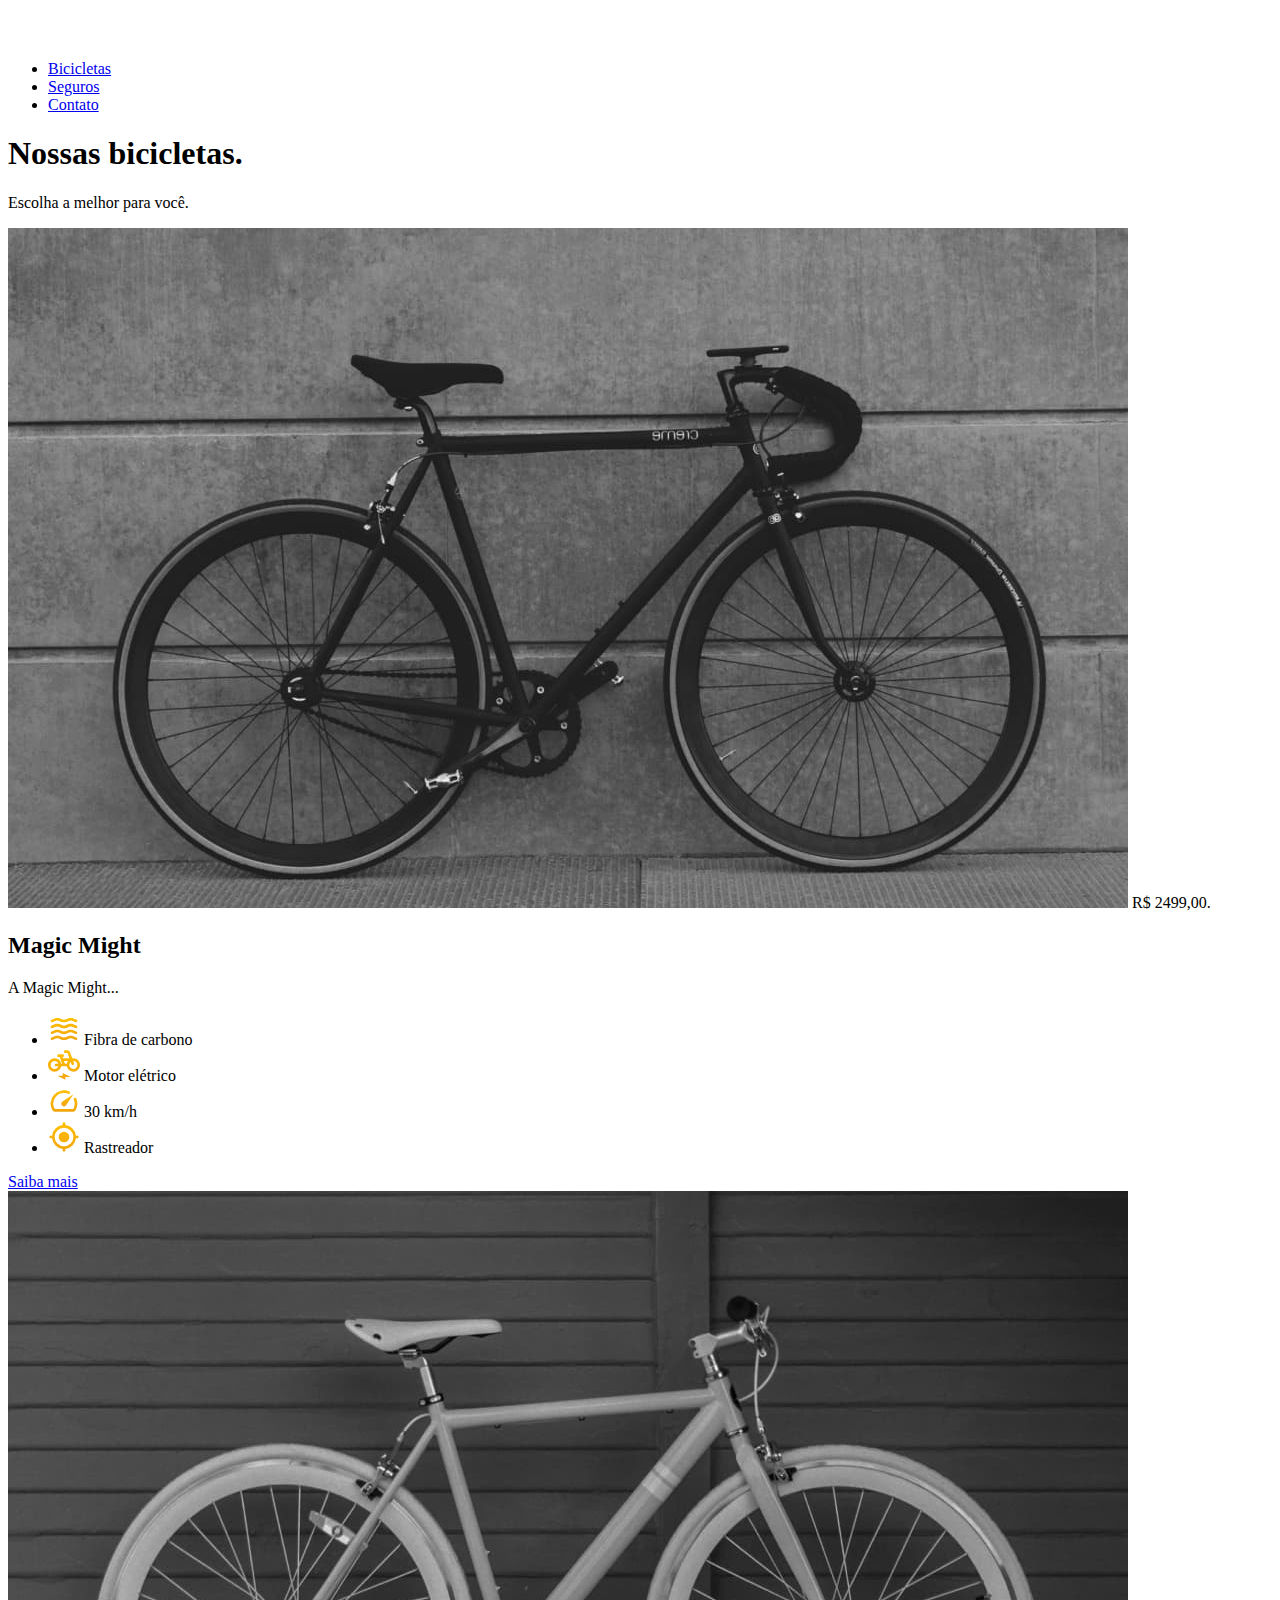
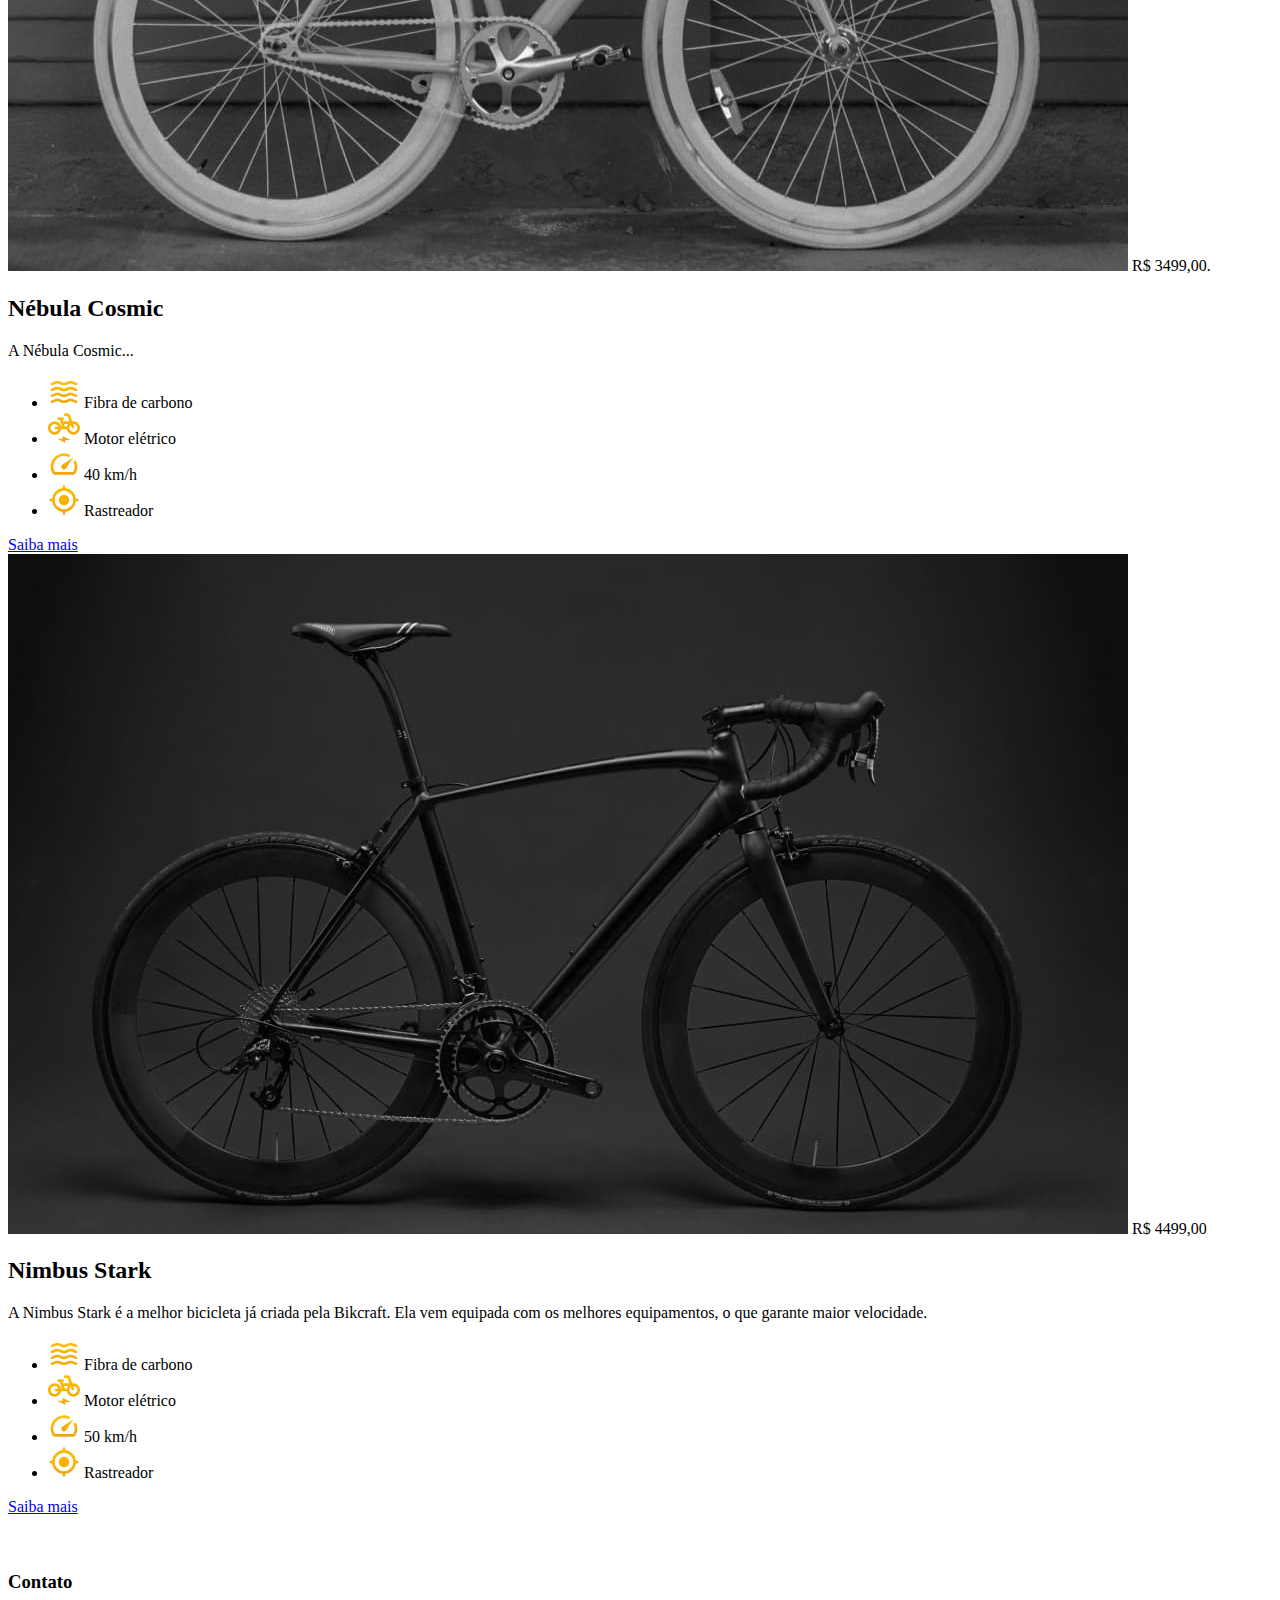
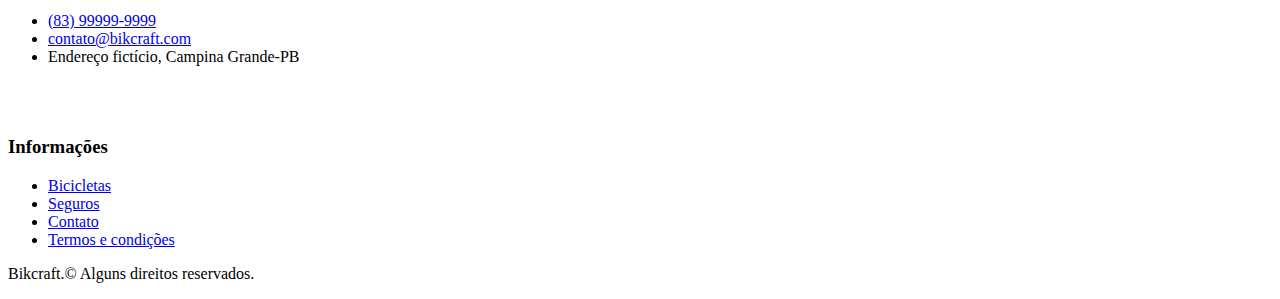
==== bicicletas.html @ a7e2f5ad "finished html and css" ====
<!DOCTYPE html>
<html lang="en">

<head>
  <meta charset="UTF-8">
  <meta name="viewport" content="Termos e condições">
  <title> Bicicletas - Bikcraft</title>
  <link rel="preload" href="./css/style.css" as="style">
  <link rel="preconnect" href="https://fonts.googleapis.com">
  <link rel="preconnect" href="https://fonts.gstatic.com" crossorigin>
  <link href="https://fonts.googleapis.com/css2?family=Fira+Sans&family=Poppins:wght@400;600&display=swap" rel="stylesheet">
  <link rel="preconnect" href="https://fonts.googleapis.com">
  <link rel="preconnect" href="https://fonts.gstatic.com" crossorigin>
  <link href="https://fonts.googleapis.com/css2?family=Fira+Sans&family=Poppins:wght@400;600&family=Roboto:wght@400;700&display=swap" rel="stylesheet">

  <link rel="preconnect" href="https://fonts.googleapis.com">
  <link rel="preconnect" href="https://fonts.gstatic.com" crossorigin>
  <link href="https://fonts.googleapis.com/css2?family=Fira+Sans&family=Merriweather:ital,wght@1,900&family=Poppins:wght@400;600&family=Roboto:wght@400;700&display=swap" rel="stylesheet">
</head>

<body>
  <header class="header-bg">
    <div class="header">
      <a href="./"><img src="./img/bikcraft.svg" alt="Bikcraft"></a>
      <nav aria-label="primária">
        <ul class="header-menu">
          <li><a href="./bicicletas.html">Bicicletas</a></li>
          <li><a href="./seguros.html"> Seguros</a></li>
          <li><a href="./contato.html"> Contato</a></li>
        </ul>
      </nav>
    </div>
  </header>
  <main class="titulo-bg">
    <div class="titulo">
      <h1> Nossas bicicletas<span>.</span> </h1>
      <p class="subtitulo-bicicletas"> Escolha a melhor para você.</p>
    </div>
  </main>
  <div class="bicicletas-bg">
    <div class="bicicletas-conteudo">
      <div class="bicicletas-imagem">
        <img src="./img/bicicletas/magic.jpg" alt="magic might">
        <span> R$ 2499,00. </span>
      </div>
      <div class="bicicletas-descricao">
        <h2> Magic Might</h2>
        <p> A Magic Might... </p>
        <ul>
          <li>
            <img src="./img/icones/carbono.svg">
            Fibra de carbono
          </li>
          <li>
            <img src="./img/icones/eletrica.svg">
            Motor elétrico
          </li>
          <li>
            <img src="./img/icones/velocidade.svg">
            30 km/h
          </li>
          <li>
            <img src="./img/icones/rastreador.svg">
            Rastreador
          </li>
        </ul>
        <a class="botao" href="./bicicletas/magic.html"> Saiba mais </a>
      </div>
    </div>
    <div class="bicicletas-conteudo">
      <div class="bicicletas-imagem">
        <img src="./img/bicicletas/nebula.jpg" alt="nebula">
        <span> R$ 3499,00.</span>
      </div>
      <div class="bicicletas-descricao">
        <h2> Nébula Cosmic</h2>
        <p> A Nébula Cosmic... </p>
        <ul>
          <li>
            <img src="./img/icones/carbono.svg">
            Fibra de carbono
          </li>
          <li>
            <img src="./img/icones/eletrica.svg">
            Motor elétrico
          </li>
          <li>
            <img src="./img/icones/velocidade.svg">
            40 km/h
          </li>
          <li>
            <img src="./img/icones/rastreador.svg">
            Rastreador
          </li>
        </ul>
        <a class="botao" href="./bicicletas/nebula.html"> Saiba mais </a>
      </div>
    </div>
    <div class="bicicletas-conteudo">
      <div class="bicicletas-imagem">
        <img src="./img/bicicletas/nimbus.jpg" alt="nimbus">
        <span> R$ 4499,00</span>
      </div>
      <div class="bicicletas-descricao">
        <h2> Nimbus Stark</h2>
        <p> A Nimbus Stark é a melhor bicicleta já criada pela Bikcraft. Ela vem equipada com os melhores equipamentos, o que garante maior velocidade. </p>
        <ul>
          <li>
            <img src="./img/icones/carbono.svg">
            Fibra de carbono
          </li>
          <li>
            <img src="./img/icones/eletrica.svg">
            Motor elétrico
          </li>
          <li>
            <img src="./img/icones/velocidade.svg">
            50 km/h
          </li>
          <li>
            <img src="./img/icones/rastreador.svg">
            Rastreador
          </li>
        </ul>
        <a class="botao" href="./bicicletas/nimbus.html"> Saiba mais </a>
      </div>
    </div>

  </div>
  </div>
  </div>
  </div>
  <footer class="footer-bg">
    <div class="footer">
      <img src="./img/bikcraft.svg">
      <div class="footer-contato">
        <h3> Contato </h3>
        <ul>
          <li> <a href="tel:+5583999999999"> (83) 99999-9999 </a></li>
          <li> <a href="mailto:contato@bikcraft.com"> contato@bikcraft.com </a></li>
          <li> Endereço fictício, Campina Grande-PB</li>
        </ul>
        <div class="footer-redes">
          <a href="./"><img src="./img/redes/instagram.svg"></a>
          <a href="./"><img src="./img/redes/facebook.svg"></a>
          <a href="./"><img src="./img/redes/youtube.svg"></a>
        </div>
      </div>
      <div class="footer-informacoes">
        <h3> Informações </h3>
        <nav>
          <ul>
            <li><a href="./bicicletas.html">Bicicletas</a></li>
            <li><a href="./seguros.html"> Seguros</a></li>
            <li><a href="./contato.html"> Contato</a></li>
            <li><a href="./termos.html"> Termos e condições</a></li>
          </ul>
        </nav>
      </div>
      <div class="footer-copy">
        <p> Bikcraft.© Alguns direitos reservados.</p>
      </div>
    </div>
  </footer>
</body>
---- css/style.css ----
@import url('./header.css');
@import url('./global.css');
@import url('./introducao.css');
@import url('./componentes.css');
@import url('./bicicletas.css');
@import url('./tecnologia.css');
@import url('./parceiros.css');
@import url('./depoimento.css');
@import url('./seguros.css');
@import url('./footer.css');
@import url('./termos.css');
@import url('./bicicletas-pagina.css');
@import url('./nimbus.css');
@import url('./contato.css');
@import url('./orcamento.css');


@media (max-width: 1200px) {
.introdução h1 {
  font-size: 48px;
}
.introdução p {
  font-size: 18px;
}
}

@media (max-width: 800px) {
  .introdução {
    grid-template-columns: 1fr;
    gap: 32px;
  }
  .introdução h1 {
    font-size: 32px;
    margin-bottom: 16px;
  }
  .header-menu {
    gap: 20px;
  }
  .header-menu a {
    background-color: #111111;
    padding: 12px;
    border-radius: 4px;
  }
  .header-menu a:hover {
    background-color: #2e2e2e;
  }
  .introdução-bg {
    background:#111111;
    padding-top: 40px;
  }
}

@media (max-width: 400px) {
  .header-menu {
    gap: 12px;
  }
  .header-menu a {
    background-color: #111111;
    font-size: 14px;
    padding: 8px;
    border-radius: 4px;
  }
}
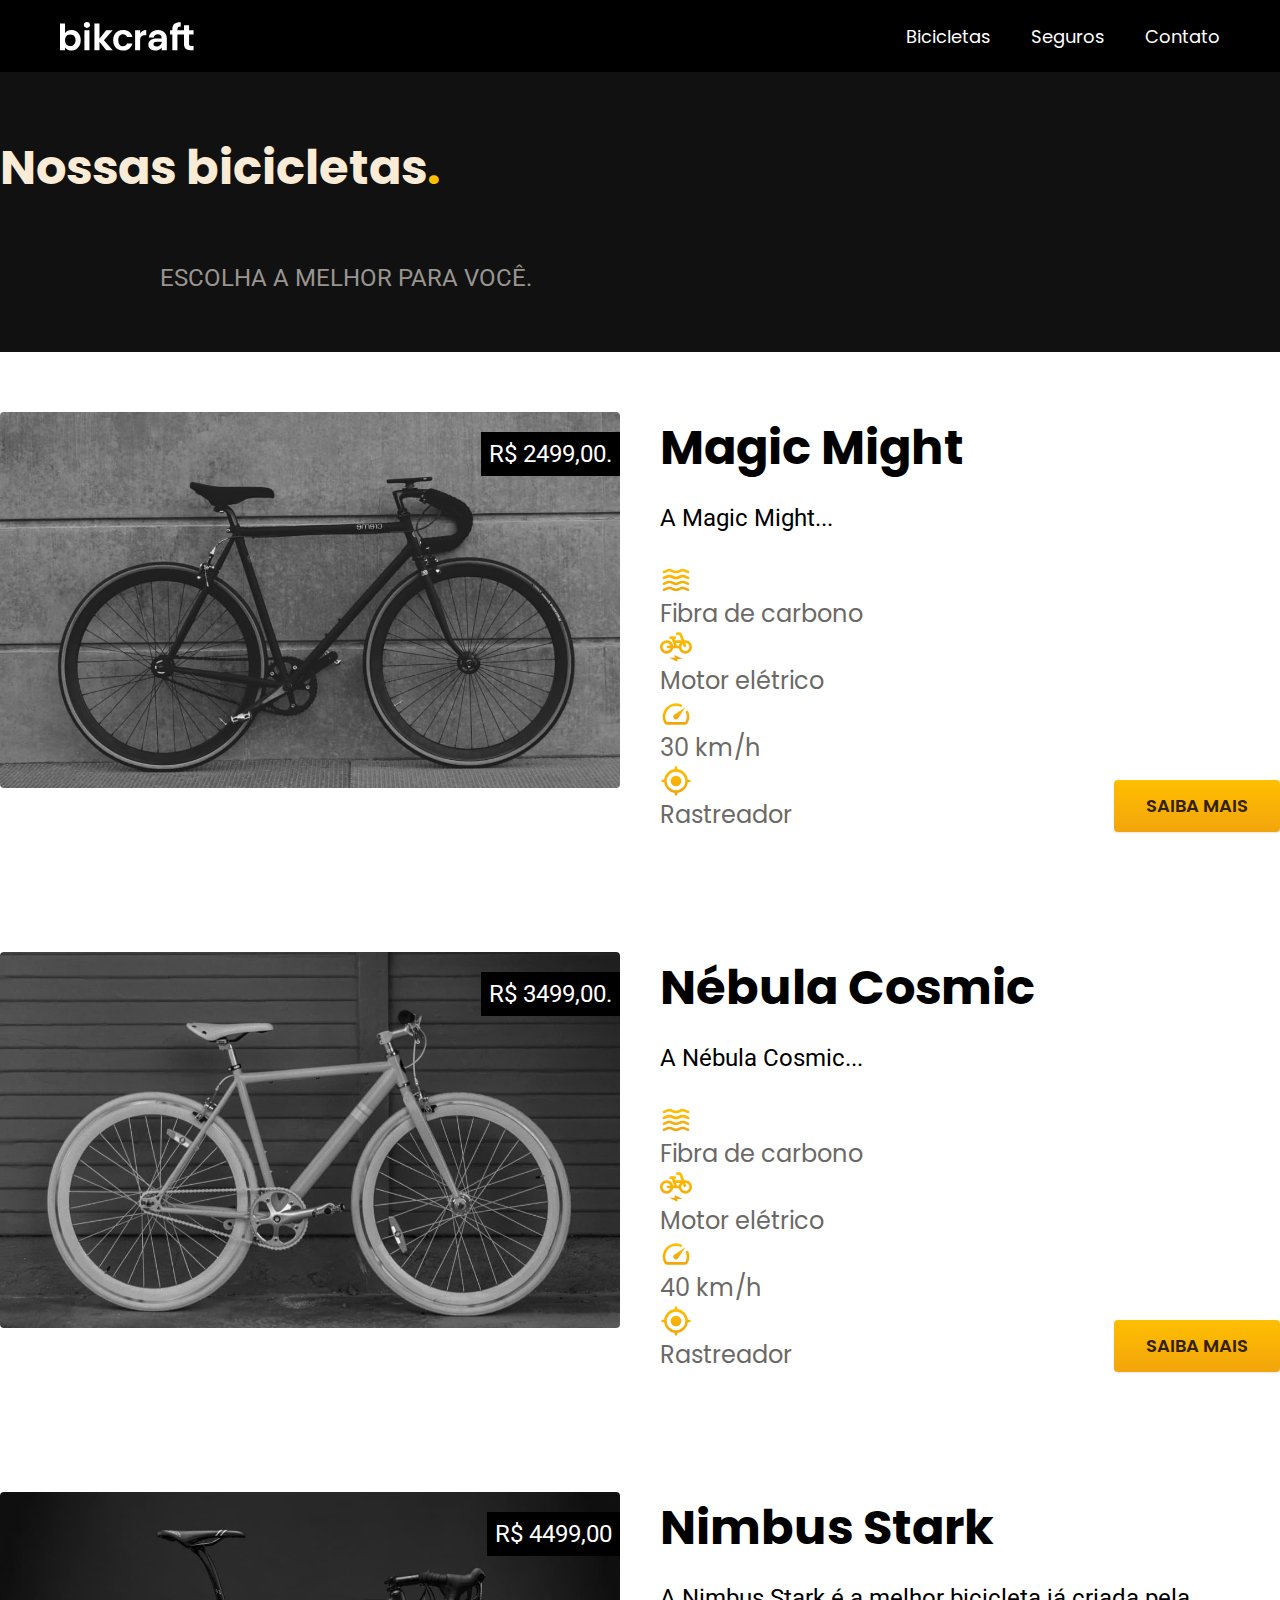
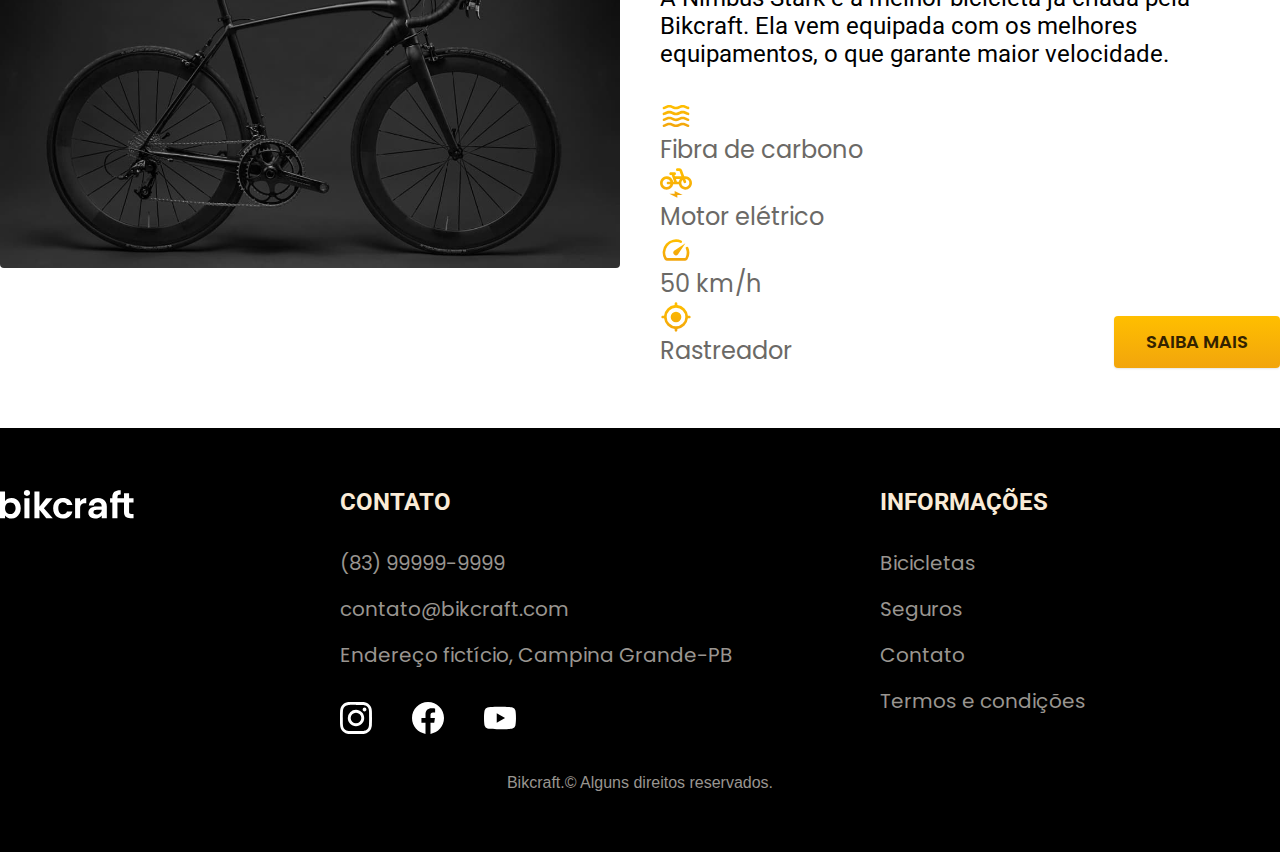
==== commit 8cb16808: "fixed stylesheet import" ====
--- a/bicicletas.html
+++ b/bicicletas.html
@@ -6,6 +6,7 @@
   <meta name="viewport" content="Termos e condições">
   <title> Bicicletas - Bikcraft</title>
   <link rel="preload" href="./css/style.css" as="style">
+  <link rel="stylesheet" href="./css/style.css">
   <link rel="preconnect" href="https://fonts.googleapis.com">
   <link rel="preconnect" href="https://fonts.gstatic.com" crossorigin>
   <link href="https://fonts.googleapis.com/css2?family=Fira+Sans&family=Poppins:wght@400;600&display=swap" rel="stylesheet">
